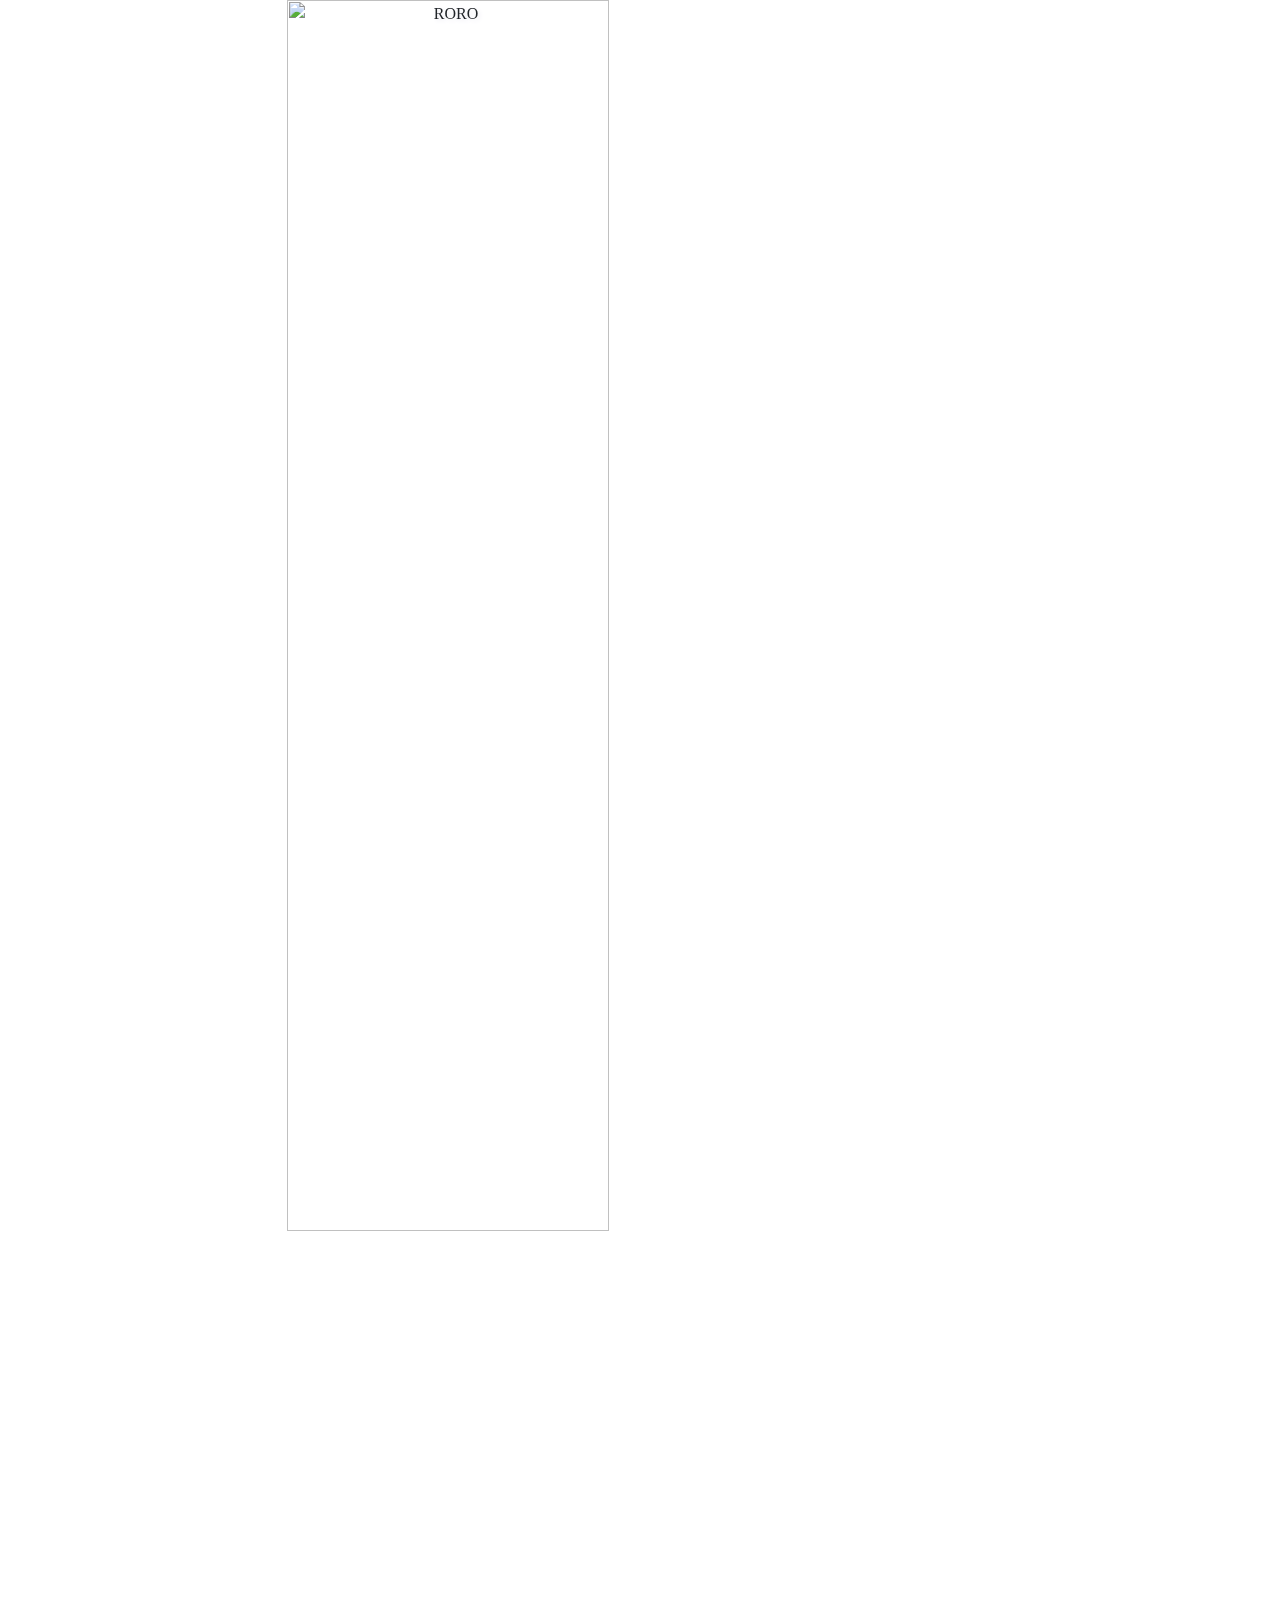
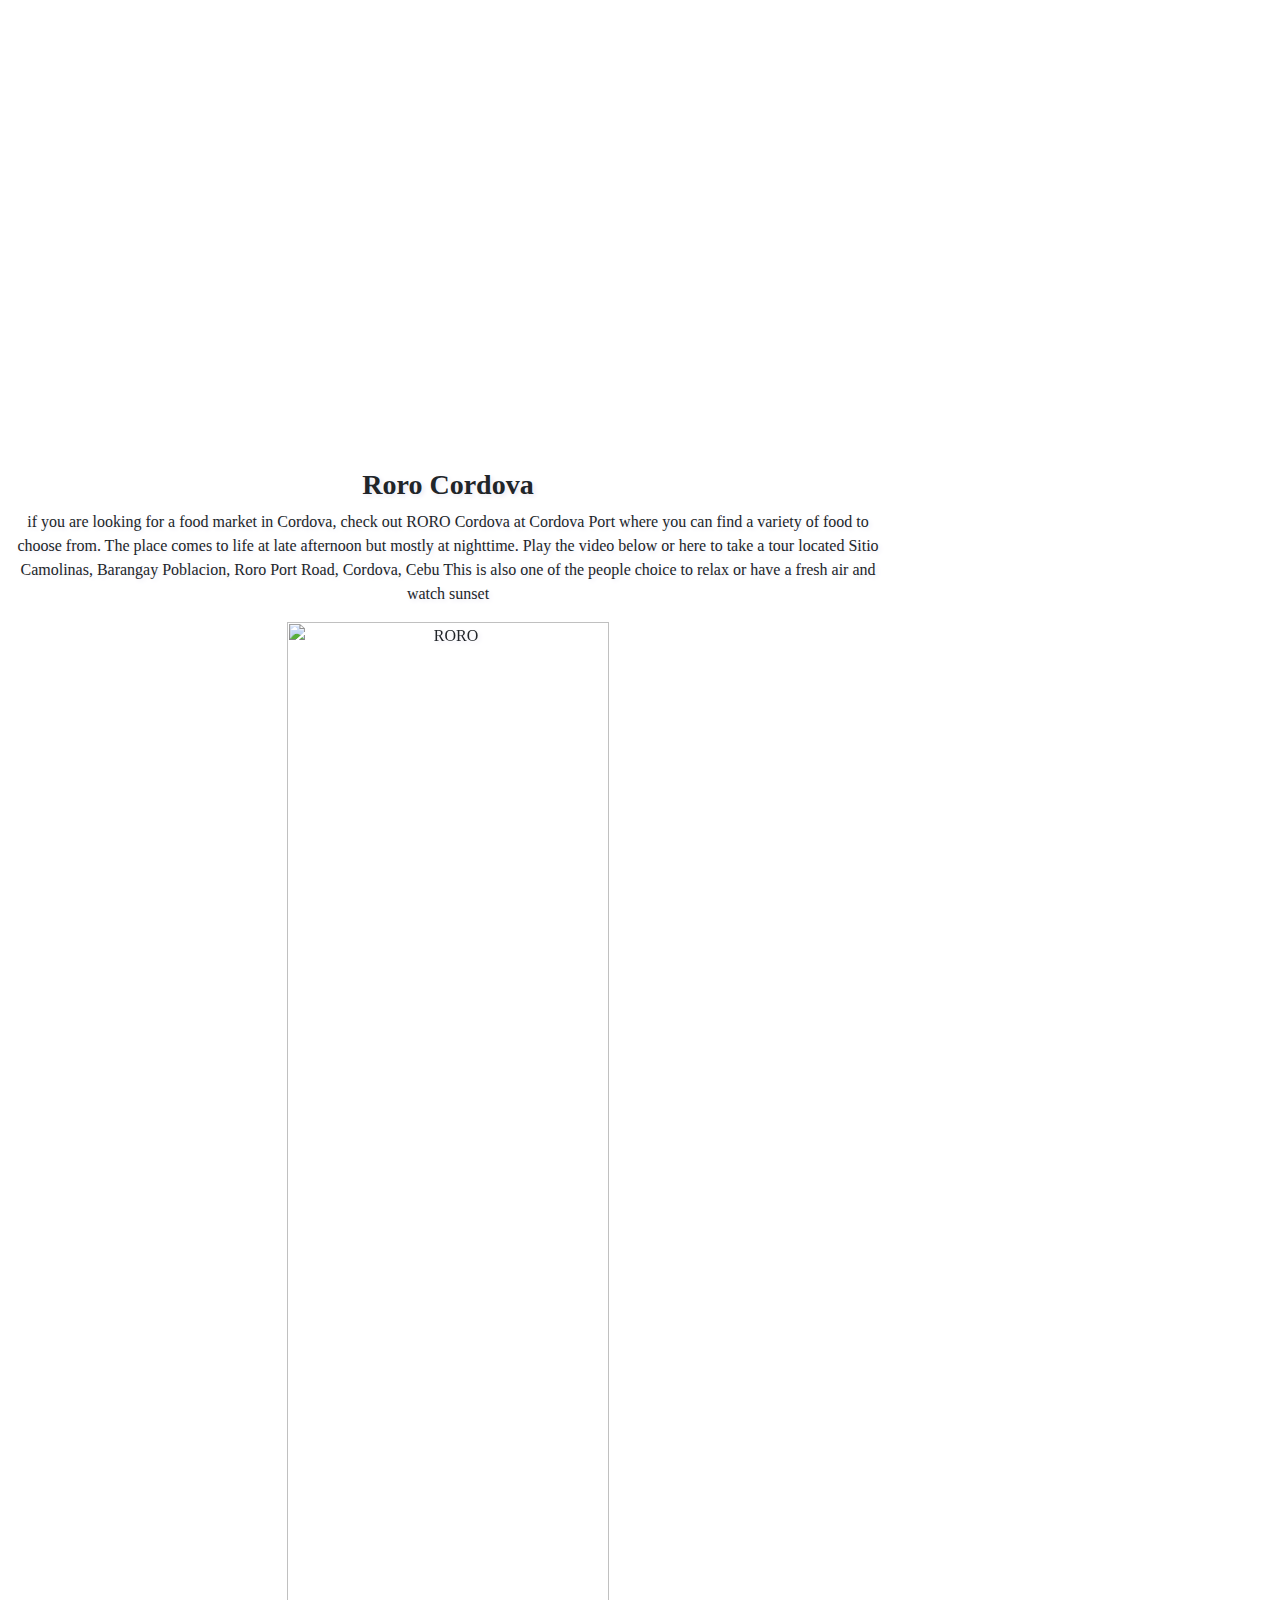
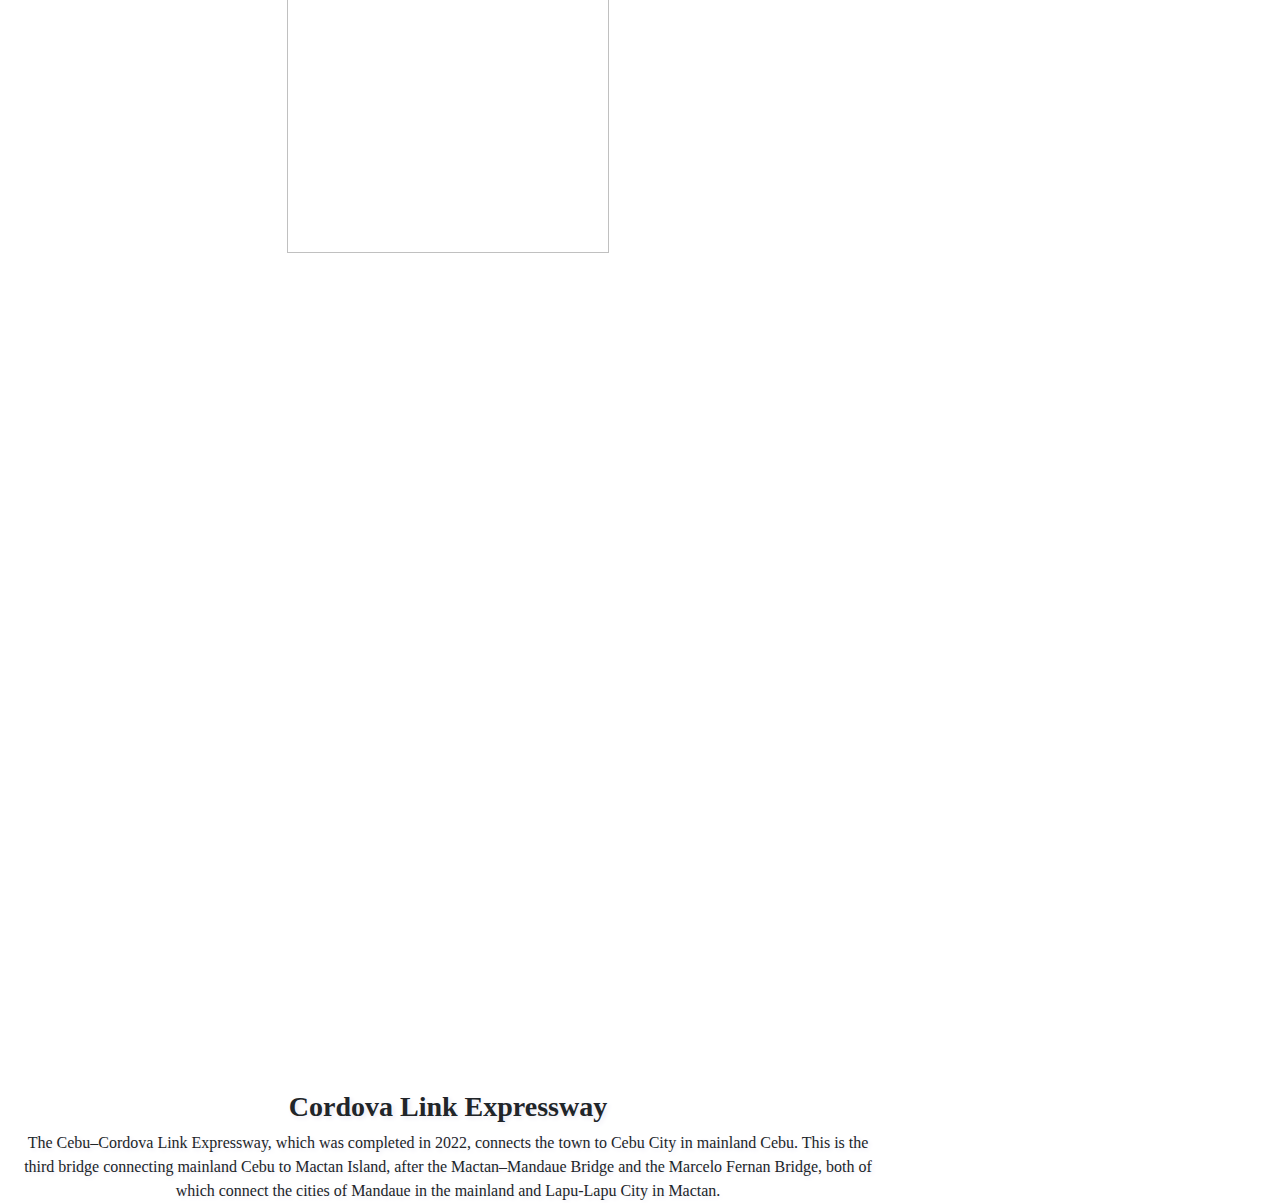
==== envi.html @ 424335c6 "Add files via upload" ====
<html lang="en">
<head>
  <title>Cordova Environment</title>
  <meta charset="utf-8">
  <meta name="viewport" content="width=device-width, initial-scale=1">
  <link href="https://cdn.jsdelivr.net/npm/bootstrap@5.3.2/dist/css/bootstrap.min.css" rel="stylesheet">
  <script src="https://cdn.jsdelivr.net/npm/bootstrap@5.3.2/dist/js/bootstrap.bundle.min.js"></script>
  <link rel="stylesheet" href="edit.css">
</head>
<body>
  
<!-- RORO-->
<a name="roro">
<div id="demo" class="carousel slide" data-bs-ride="carousel">

  <!-- Indicators/dots -->
  <div class="carousel-indicators">
    <button type="button" data-bs-target="#demo" data-bs-slide-to="0" class="active"></button>
    <button type="button" data-bs-target="#demo" data-bs-slide-to="1"></button>
    <button type="button" data-bs-target="#demo" data-bs-slide-to="2"></button>
  </div>
  
  <!-- The slideshow/carousel -->
  <header>
  </header>
  <div class="carousel-inner">
    <div class="carousel-item active">
      <img src="image/1.jpg" alt="RORO" class="d-block m-auto  " style="width:60%">
    </div>
    <div class="carousel-item">
      <img src="image/1.jpg" alt="RORO" class="d-block m-auto" style="width: 60%">
    </div>
  </div>
  
  <!-- Left and right controls/icons -->
  <button class="carousel-control-prev" type="button" data-bs-target="#demo" data-bs-slide="prev">
    <span class="carousel-control-prev-icon"></span>
  </button>
  <button class="carousel-control-next" type="button" data-bs-target="#demo" data-bs-slide="next">
    <span class="carousel-control-next-icon"></span>
  </button>
</div>

<div class="container-fluid mt-3">
  <h3> <b>Roro Cordova</b></h3>
  <p>if you are looking for a food market in Cordova, check out RORO Cordova at Cordova Port where you can find a variety of food to choose from. The place comes to life at late afternoon but mostly at nighttime. Play the video below or here to take a tour located Sitio Camolinas, Barangay Poblacion, Roro Port Road, Cordova, Cebu
    This is also one of the people choice to relax or have a fresh air  and watch sunset
  </p>
</div>
</a>
<!-- CCLEX-->
<a name="cclex">
  <div id="demo" class="carousel slide" data-bs-ride="carousel">
  
    <!-- Indicators/dots -->
    <div class="carousel-indicators">
      <button type="button" data-bs-target="#demo" data-bs-slide-to="0" class="active"></button>
      <button type="button" data-bs-target="#demo" data-bs-slide-to="1"></button>
      <button type="button" data-bs-target="#demo" data-bs-slide-to="2"></button>
    </div>
    
    <!-- The slideshow/carousel -->
    <header>
          
    </header>
    <div class="carousel-inner">
      <div class="carousel-item active">
        <img src="image/cc.jpg" alt="RORO" class="d-block m-auto " style="width:60%">
      </div>
      <div class="carousel-item">
        <img src="image/ccl.jpg" alt="RORO" class="d-block m-auto " style="width: 60%">
      </div>
      <div class="carousel-item">
        <img src="image/cclex.jpg" alt="RORO" class="d-block m-auto" style="width: 60%">
      </div>
    </div>
    
    <!-- Left and right controls/icons -->
    <button class="carousel-control-prev" type="button" data-bs-target="#demo" data-bs-slide="prev">
      <span class="carousel-control-prev-icon"></span>
    </button>
    <button class="carousel-control-next" type="button" data-bs-target="#demo" data-bs-slide="next">
      <span class="carousel-control-next-icon"></span>
    </button>
  </div>
  
  <div class="container-fluid mt-3">
    <h3><b>Cordova Link Expressway</b></h3>
    <p> The Cebu–Cordova Link Expressway, which was completed in 2022, connects the town to Cebu City in mainland Cebu. This is the third bridge connecting mainland Cebu to Mactan Island, after the Mactan–Mandaue Bridge and the Marcelo Fernan Bridge, both of which connect the cities of Mandaue in the mainland and Lapu-Lapu City in Mactan.</p>
  </div>
  </a>
  

</body>
</html>
---- edit.css ----
body{
    background: url(image/set.jpg);
    background-size:cover ;
    background-repeat: no-repeat;
    width: 70%;
    font-family: cursive;
    text-align: center ;
  text-shadow: 2px 2px 5px rgb(233, 231, 241);
  background-position: center;
  height: 380%;
  background-position-x: fixed;
}
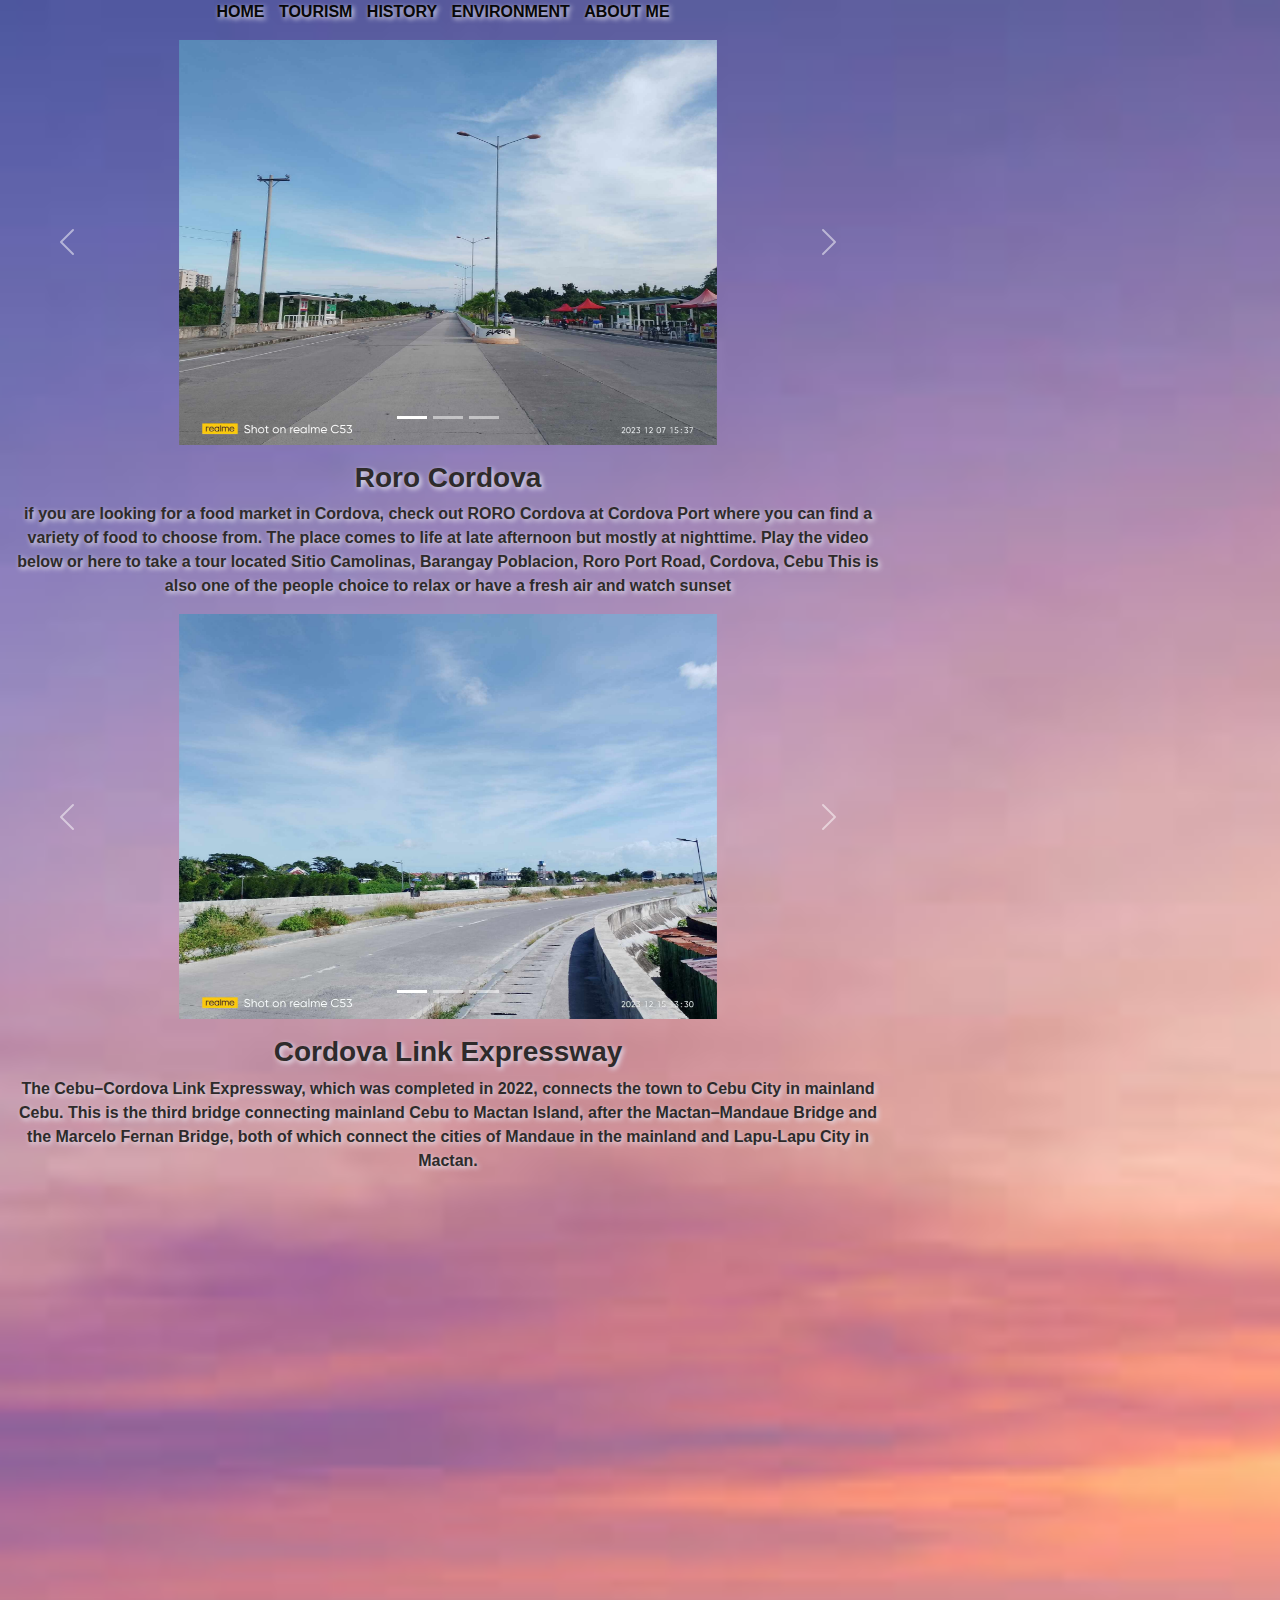
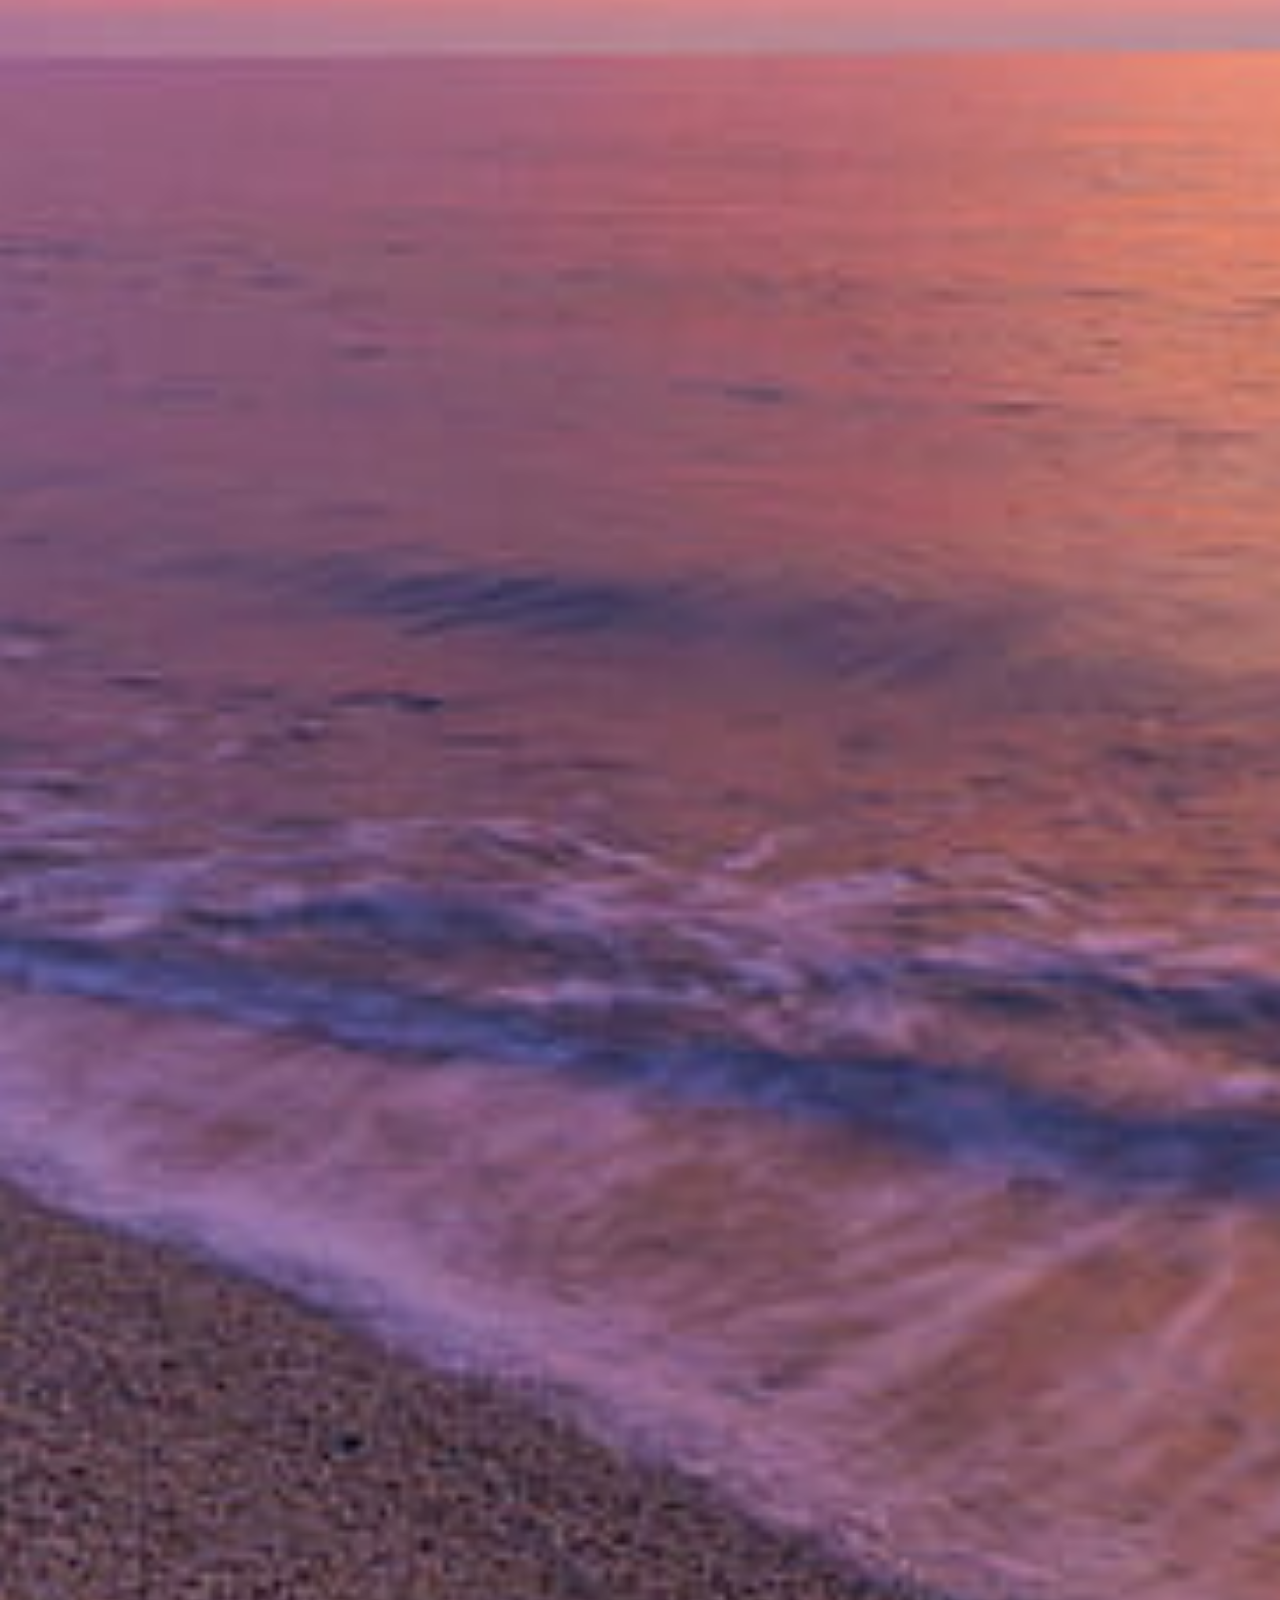
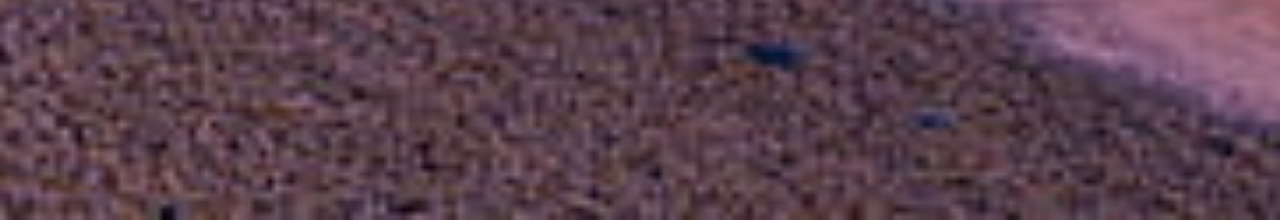
==== commit 04ca5908: "Add files via upload" ====
--- a/envi.html
+++ b/envi.html
@@ -8,6 +8,47 @@
   <link rel="stylesheet" href="edit.css">
 </head>
 <body>
+  <style>
+    body {
+        font-family: Arial, sans-serif;
+        background-color: #9dfcb2;
+        color: #2e2b2b;
+        text-align: center;
+    }
+
+    .content {
+        width: 80%;
+        margin: 0 auto;
+        padding: 20px;
+        background-color: #fcf7f7;
+        box-shadow: 0 0 10px rgba(0, 0, 0, 0.1);
+    }
+    nav ul {
+list-style-type: none;
+padding: 0;
+}
+
+nav ul li {
+display: inline;
+margin-right: 10px;
+}
+
+nav ul li a {
+text-decoration: none;
+color: #080808;
+}
+
+</style>
+  <nav>
+    <ul>
+      <li><a href="index.html"><b>HOME</b></a></li>
+      <li><a href="tour.html"> <b>TOURISM</a></li>
+      <li><a href="hist.html"> <b>HISTORY</a></li>
+      <li><a href="envi.html"> <b>ENVIRONMENT</a></li>
+        <li><a href="about.html"><b>ABOUT ME </a></li>
+        
+    </ul>
+  </nav> 
   
 <!-- RORO-->
 <a name="roro">
